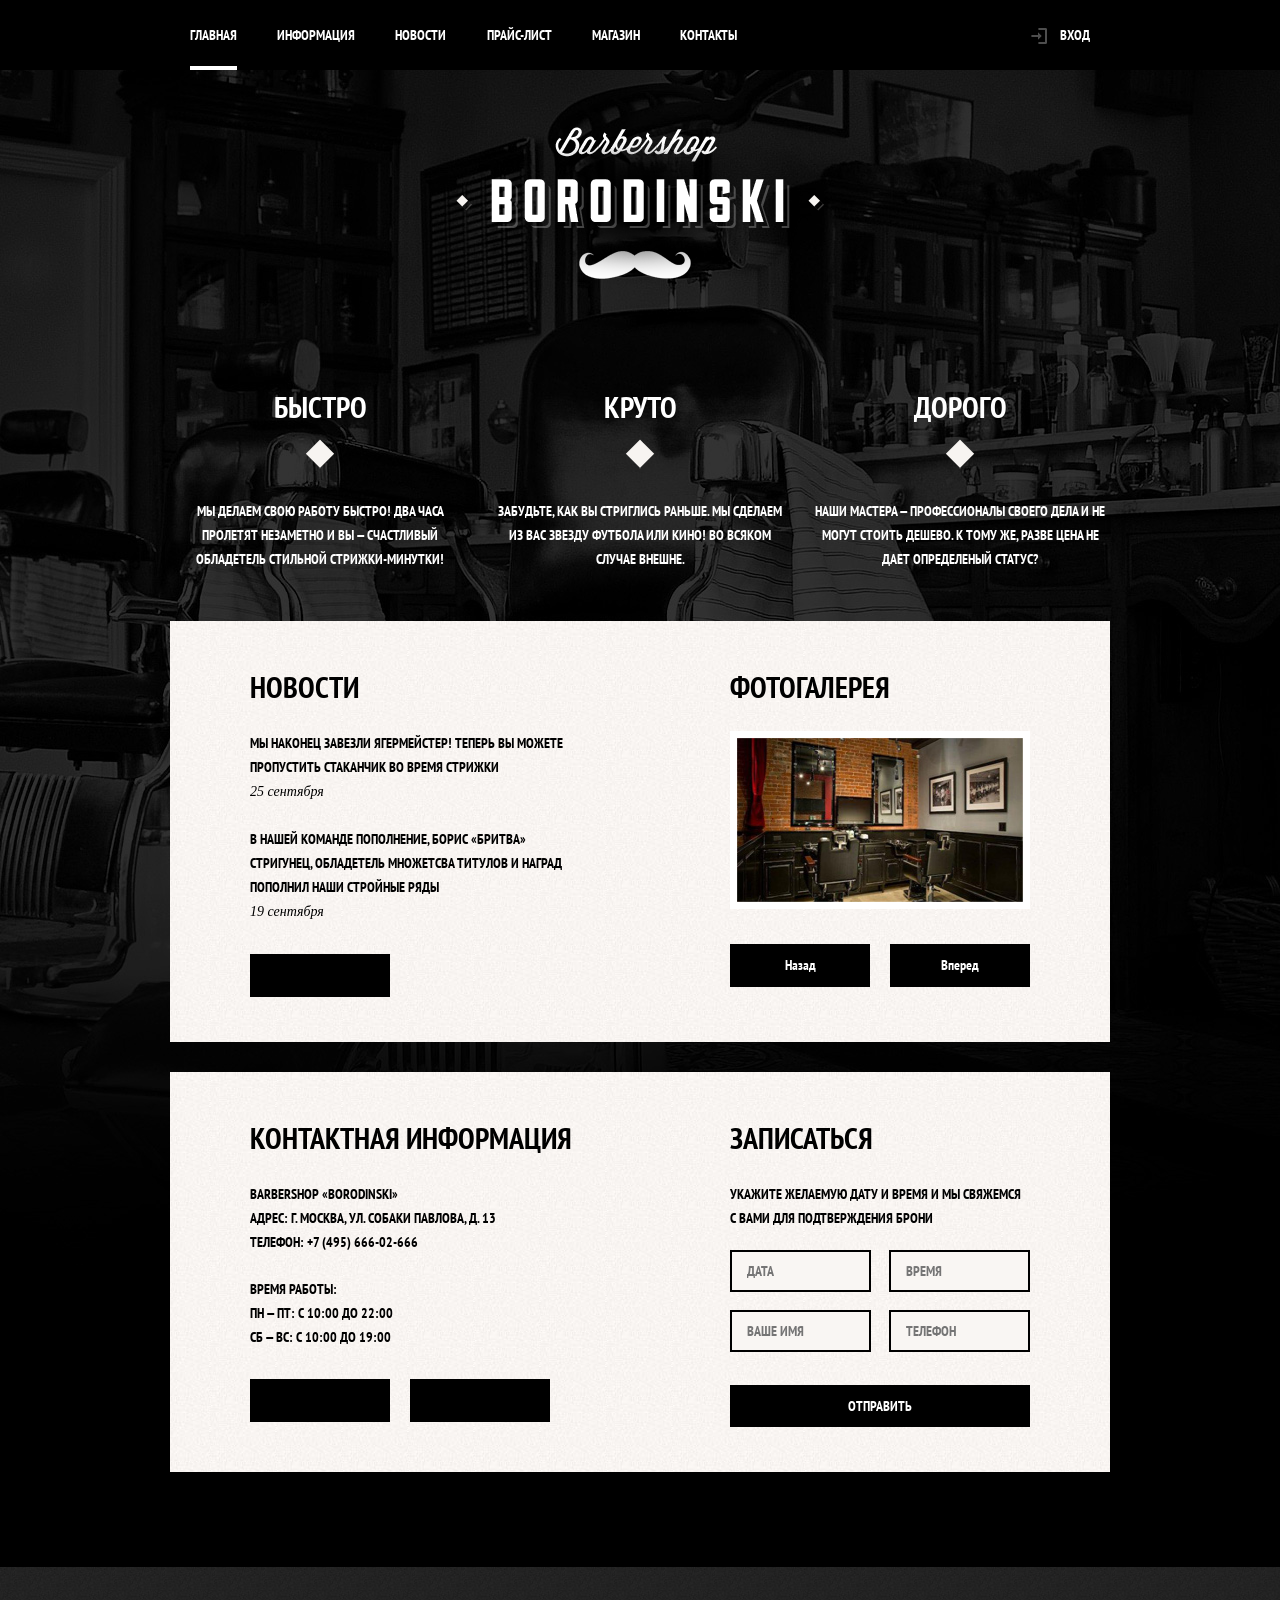
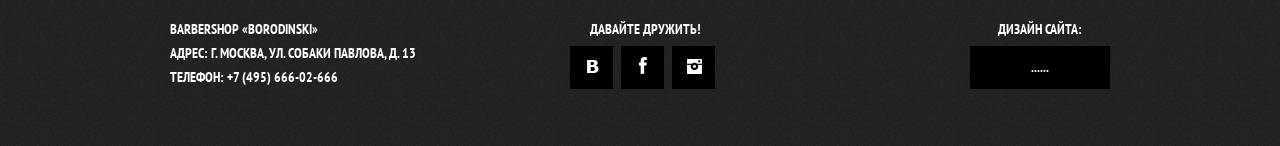
==== barbershop/index.html @ 3c75f3c0 "1" ====
<!DOCTYPE html>
<html lang="ru-RU">
	<head>
		<meta charset="utf-8"/>
		<link type="text/css" rel="stylesheet" href="style.css"/>
		<link href='http://fonts.googleapis.com/css?family=PT+Sans+Narrow:400,700&subset=latin,cyrillic-ext,cyrillic,latin-ext' rel='stylesheet' type='text/css'>
		<title>Barbershop</title>
	</head>

	<body>
			<div class="header">
				<div class="center_wraper"> 
					<ul class="navbar">
								<li><a href="http://test.ru/barbershop/" ><span class="header_menu_active">Главная</span></a></li>
								<li><a href=""  >Информация</a></li>
								<li><a href=""  >Новости</a></li>
								<li><a href="prise.html"  >Прайс-лист</a></li>
								<li><a href=""  >Магазин</a></li>
								<li><a href=""  >Контакты</a></li>
					</ul>
					<div class="account_menu">
						<a href="#" class="account_menu_enter">Вход</a>
					</div>
				</div>
			</div> 

			<div class="center_wraper"> 
				<div class="logo">
					<a href="#"><img src="img/logo.png" alt="LOGO"/></a>
				</div>

				<ul class="features">
					<li>
						<div class="features_title">
							Быстро
						</div>
						<p>Мы делаем свою работу быстро! Два часа пролетят незаметно и вы — счастливый обладетель стильной стрижки-минутки!</p>
					</li>
					<li>
						<div class="features_title">
							Круто		
						</div>
						<p>Забудьте, как вы стриглись раньше. Мы сделаем из вас звезду футбола или кино! Во всяком случае внешне.</p>
					</li>
					<li>
						<div class="features_title">
							Дорого
						</div>
						<p>Наши мастера — профессионалы своего дела и не могут стоить дешево. К тому же, разве цена не дает определеный статус?</p>
					</li>
				</ul>

				<div class="main">
					<div class="main_left_column">
						<div class="column_title">Новости</div>
						<ul>
							<li>
								<a href="">Мы наконец завезли Ягермейстер! Теперь вы можете пропустить стаканчик во время стрижки</a>
								<br>
								<span class="date">25 сентября</span>
							</li>
							<li>
								<a href="">В нашей команде пополнение, Борис «Бритва» Стригунец, обладетель множетсва титулов и наград пополнил наши стройные ряды</a>
								<br>
								<span class="date">19 сентября</span>
							</li>
						</ul>
						<a href="" class="btn">Все новости</a>
					</div>
					<div class="main_right_column">
						<div class="column_title">Фотогалерея</div>
						<div class="gallery">
							<div class="gallery_items">
								<img class="gallery_item" alt="Фото" src="img/gallery_item.jpg"/>
								
							</div>
							<button class="btn_prev">Назад</button>
							<button class="btn">Вперед</button>
						</div>
					</div>
				</div>

				<div class="main">
					<div class="main_left_column">
						<div class="column_title">Контактная информация</div>
						<ul>
							<li>
								Barbershop «Borodinski»<br/>
								Адрес: г. Москва, ул. Собаки Павлова, д. 13<br/>
								Телефон: +7 (495) 666-02-666
							</li>
							<li>
								Время работы:<br/>
								пн — пт: с 10:00 до 22:00<br/>
								сб — вс: с 10:00 до 19:00
							</li>
						</ul>
						<a href="" class="btn_prev">Как проехать</a>
						<a href="" class="btn">Обратная Связь</a>
					</div>
					<div class="main_right_column">
						<div class="column_title">Записаться</div>
						<p>Укажите желаемую дату и время и мы свяжемся<br/>
						   с Вами для подтверждения брони</p>
						<form class="form" method="post" action="#">
								<fieldset>
									<input type="text" placeholder="Дата" name="date"></input>
									<input type="text" placeholder="Время" name="time"></input>
									<input type="text" placeholder="Ваше Имя" name="name"></input>
									<input type="text" placeholder="Телефон" name="phone"></input>
								</fieldset>
								<fiedset>
									<input type="submit" value="Отправить"></input>
								</fiedset>
						</form>
					</div>	
				</div>
			</div>

			<div class="footer">
				<div class="center_wraper">
					<div class="contacts">
						Barbershop «Borodinski»<br/>
						Адрес: г. Москва, ул. Собаки Павлова, д. 13<br/>
						Телефон: +7 (495) 666-02-666
					</div>
					<div class="social_buttons">
						<span>Давайте дружить!</span>
						<a href="http://vk.com" class="btn_social1"></a>
						<a href="http://facebook.com" class="btn_social2"></a>
						<a href="http://instgram.com" class="btn_social3"></a>
					</div>
					<div class="copyright">
						Дизайн сайта:
						<a href="" class="btn">......</a>
					</div>
				</div>
			</div>
			
			<div class="login_popup">
				<h1>Личный кабинет</h1>
					Введите пожалуйста свой логин и пароль
					Если вы забыли пароль 
				<form class="form" method="post" action="./auth">				
					<fieldset>
						<input type="text" placeholder="Логин" name="login"></input>
						<input type="password" placeholder="Пароль" name="password"></input>

						<a class="restore" hred="restore">Я забыл пароль</a>
						<lable><input type="checkbox" name="remember">Запомнить меня</input></lable>

						<input type="submit" value="Войти"></input>
					</fiedset>
				</form>
			</div>
	</body>

</html>
---- barbershop/style.css ----
/*
Barbershop
*/

html, body{
    padding: 0px;
    margin: 0px;
    overflow: auto;
}


body{
    font-family: "PT Sans Narrow",sans-serif;
    font-size: 14px;
    line-height: 24px;
    text-transform: uppercase;
    font-weight: bold;
    background: url("img/background.jpg") no-repeat scroll 50% 0px black;
}

.price_page{
	background: url("img/bg_login.jpg") repeat scroll 50% 0px #000;	
}

a{
	color: black;
    text-decoration: none;
}

/*--------------------------------------------------------*/

.center_wraper{
	width: 940px;
	margin: 0px auto;
	padding: 0px 10px;
}

.center_wraper:after{
	content: "";
	display: table;
	clear: both;
}

.btn, .btn_prev{
	display: inline-block;
	width: 140px;
	margin: 0px;
	padding: 0px;
	border: 0px none;
	background: black;
	color: #FFF;
	font-family: "PT Sans Narrow",sans-serif;
	font-size: 14px;
	font-weight: bold;
	text-decoration: none;
	text-align: center;
	line-height: 43px;
	cursor: pointer;
}

.btn:link, .btn_prev:link{
    color: white;
}

.btn_prev{
	margin-right: 17px;
}

.btn:hover, .btn_prev:hover{
    background: none repeat scroll 0% 0% #663D15;
}



/*--------------------------------------------------------*/

.header{
	background: black;
}

.header:after{
	content: "";
	display: table;
	clear: both;
}

.header a{
	display: block;
	padding: 23px 20px;
	color: white;	
}

.header a:hover{
    background: #242424;
}

.navbar{
	float:left;
	margin: 0px;
	padding: 0px;
	width: 780px;
	list-style: none;
}

.navbar li{
	display: inline-block;
	margin-right: -0.2em;
}

.account_menu{
	float: right;
}

.account_menu a{
	display:block;
	position: relative;
	padding-left: 45px;
}

.account_menu a:before{
	content: "";
	position: absolute;
	top: 28px;
	left: 16px;
	width: 16px;
	height: 16px;
	background: url("img/icon_enter.png");
	opacity: 0.3;
}

.account_menu a:hover:before{
	opacity: 1;
}

.header_menu_active{
	position: relative;
}

.header_menu_active:after {
    content: "";
    position: absolute;
    left: 0px;
    bottom: -26px;
    width: 100%;
    height: 4px;
    background: none repeat scroll 0% 0% #FFF; 
}

/*--------------------------------------------------------*/

.logo{
	margin: 57px auto;
	text-align: center;
}

.features{
	margin:50px 0px;
	padding: 0px;
	list-style: none; 
	color: white;
}

.features:after{
	content: "";
	display: table;
	clear: both;
}

.features_title{
	position: relative;
	margin-bottom: 80px;
	font-size:30px;
    font-weight:bold;
}

.features_title:after{
	content: "";
	position: absolute;
	bottom: -50px;
	left: 50%;
	width: 30px;
	height: 30px;
	margin-left: -15px;
	background: url("img/romb.png");
}


.features li{
	float: left;
	width: 300px;
	margin-right: 20px;
	text-align: center;
}

.features li:last-child{
	margin-right: 0px;
}

.features li p{
	margin: 0px 0px;
	font-size: 14px;
	line-height: 24px;
}

/*--------------------------------------------------------*/

.main{
	margin: 30px 0px;
	padding: 45px 80px;
	background: white;
	background: url("img/bg_login.jpg") repeat scroll 50% 0px #000;
}

.main a{
	color:black;
}

.main:after{
	content: "";
	display: table;
	clear: both;
}

.main_left_column{
	float: left;
	width: 340px;
}

.main_right_column{
	float: right;
	width: 300px;
}

.main_right_column p {
    margin-bottom: 20px;
}

.column_title{
	margin-bottom: 23px;
	font-size:30px;
    font-weight:bold;
    line-height: 42px;
    font-size: 30px;  
}

.main ul{
	list-style: none;
	display: block;
	margin: 0px 0px 30px; 
	padding: 0px;
}

.main ul li{
	margin-bottom: 23px;

}

.main ul .date{
	font-family:Georgia, Times, serif;
    font-weight:normal;
    font-style:italic;
    text-transform: lowercase;
}

.gallery_items{
	border: 7px solid #FFF;
	margin-bottom: 35px;
}

.gallery_item{
	display: block;
	height: 164px;
	width: 286px;
}

.form input[type="submit"], .form input[type="text"],
.form input[type="password"] {
    display: block;
    font-weight: bold;
    font-size: 14px;
    font-family: "PT Sans Narrow",sans-serif;
}

.form input[type="submit"]{
    width:300px;
    padding:12px 0;
    border:none;
    color:white;
    background-color:#000;
    text-transform:uppercase;
    cursor:pointer;
}

fieldset{
    border:0;
    padding:0;
    margin:0;
    margin-bottom:15px;
}
.form input[type="text"],
.form input[type="password"]{
    display:inline-block;
    width:82px;
    margin-right:15px;
    margin-bottom:18px;
    padding: 10px 40px 10px 15px;
	border: 2px solid #000;
	color: #000;
	background-color: #F9F6F3;
	text-transform: uppercase;
}

.form input[type="text"]:nth-child(2n){
    margin-right:0;
}


/*--------------------------------------------------------*/

.footer{
 background: url("img/footer_bg.jpg") repeat scroll 50% 0px #000;
 margin-top: 65px;
 padding: 50px 0px;
 color: white;

}

.footer:after{
	content: "";
	display: table;
	clear: both;
}

.contacts{
	float: left;	
	width: 300px;	
}

.social_buttons{
	text-align: center;
	float: left;		
	width: 350px;
}

.social_buttons span {
    display: block;
    margin-bottom: 5px;
}

.btn_social1,.btn_social2,.btn_social3{
 display: inline-block;	
 width: 43px;
 height: 43px;
 margin-right: 5px;
}

.btn_social1{
 background: url("img/but_vk.png") no-repeat scroll 50% 0px black;
}

.btn_social2{
 background: url("img/but_fac.png") no-repeat scroll 50% 0px black;
}

.btn_social3{
 background: url("img/icon_ins.png") no-repeat scroll 50% 0px black;
}

.copyright{
	width: 140px;
	float: right;
	text-align: center;		
}

.footer .btn{
	margin-top: 5px;
}

.login_popup{
	display: none;
	position: absolute;
	top: 30px;
	left: 50%;
	width: 300px;
	min-height: 200px;
	padding: 50px 80px;
	margin-left: -230px;
	background: url("img/bg_login.jpg") repeat scroll 50% 0px #000;
}

/*///////////////////////////////////////////////////////////////////////////////////////////*/

.price_page{
	font-size: 0.875em;
	line-height: 1.7em;
	font-weight: bold;
}

.price_title{
	margin-top: 3.1em;
	margin-bottom: 3.1em;
}

.price_title h1{
	font-size: 1.875em;
	line-height: 1.4em;
}

.price_title ul{
	margin: 0;
	padding: 0;
	color: black;
	list-style: none;
}

.price_title li{
	display: inline-block;
	padding-right: 10px;
}

.price_title li:last-child{
	background: url("img/li.png") no-repeat 0 50%;
	padding: 0 20px;
}

.price_btitle{
	margin-top: 3.55em;
	margin-bottom: 4.5em;
	text-align: center;
}

.price_btitle h1{
	position: relative;
	display: inline;
	font-size: 3.4em;
	line-height: 1;
	padding: 0 25px;
	z-index: 2;
	background: url("img/bg_login.jpg") repeat scroll 50% 0px #000;;
}

.price_btitle:after{
	position: relative;
	content: "";
	display: block;
	border-bottom: 2px solid black; 
	top: -1.7em;
	z-index: 1;
}


.price_content_left{
	float: left;
	width: 460px;
}

.price_content_right{
	float: right;
	width: 460px;
}

.price_content h1,
.price_content h2{
	margin-top: 2em;
	margin-bottom: 1em;
}

.price_content_left h1,
.price_content_right h1{
	font-size: 2.15em;
	line-height: 1.4em
}

.price_content_left h2,
.price_content_right h2{
	font-size: 1.7em;
	line-height: 1.15em;
	margin-bottom: 40px;
}



.price_content_left p,
.price_content_right p{
	margin: 0;
	width: 380px;
}

.price_content_left ul{
	margin: 0;
	padding: 0;
	list-style: none;
	margin-bottom: 70px;
}

.price_content_left li{
	padding-left: 20px;
	margin-bottom: 1em;
	background: url("img/li.png") no-repeat 0 50%;
}

.price_content_right table{
	width: 450px;	
	border-collapse: collapse;
	margin-bottom: 151px;
}

.price_content_right th,
.price_content_right td{
	width: 50%;	
	padding: 0.5em 20px;
	border: 2px solid black;
}

.price_content_right td{
	/*text-align: center;
}*/
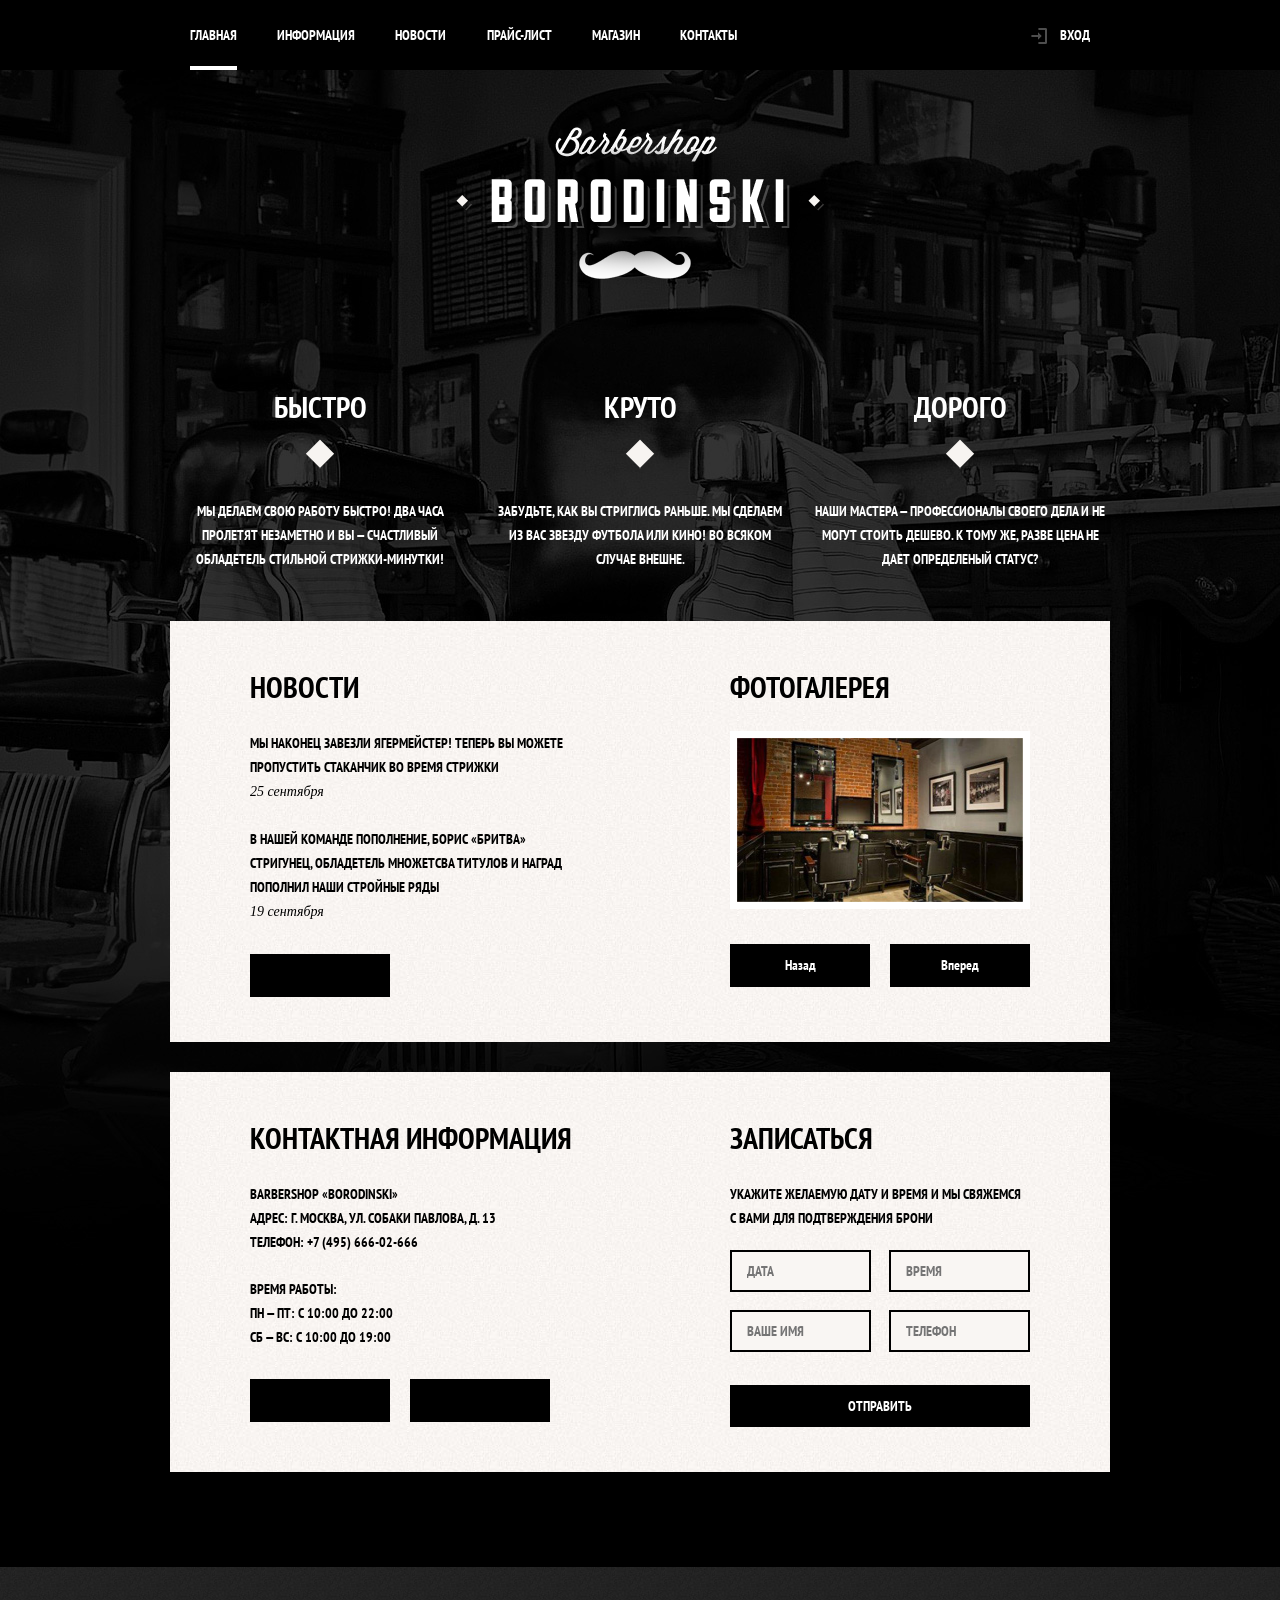
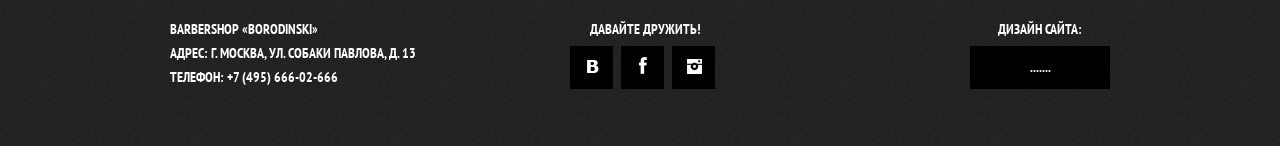
==== commit da413253: "4" ====
--- a/barbershop/index.html
+++ b/barbershop/index.html
@@ -5,6 +5,7 @@
 		<link type="text/css" rel="stylesheet" href="style.css"/>
 		<link href='http://fonts.googleapis.com/css?family=PT+Sans+Narrow:400,700&subset=latin,cyrillic-ext,cyrillic,latin-ext' rel='stylesheet' type='text/css'>
 		<title>Barbershop</title>
+		
 	</head>
 
 	<body>
@@ -14,8 +15,8 @@
 								<li><a href="http://test.ru/barbershop/" ><span class="header_menu_active">Главная</span></a></li>
 								<li><a href=""  >Информация</a></li>
 								<li><a href=""  >Новости</a></li>
-								<li><a href="prise.html"  >Прайс-лист</a></li>
-								<li><a href=""  >Магазин</a></li>
+								<li><a href="price.html"  >Прайс-лист</a></li>
+								<li><a href="shop.html"  >Магазин</a></li>
 								<li><a href=""  >Контакты</a></li>
 					</ul>
 					<div class="account_menu">
@@ -132,27 +133,31 @@
 					</div>
 					<div class="copyright">
 						Дизайн сайта:
-						<a href="" class="btn">......</a>
+						<a href="" class="btn">.......</a>
 					</div>
 				</div>
 			</div>
 			
 			<div class="login_popup">
+				<a href="#" class="login_popup_close"></a>
 				<h1>Личный кабинет</h1>
-					Введите пожалуйста свой логин и пароль
-					Если вы забыли пароль 
+					<p>Введите пожалуйста свой логин и пароль</p>
 				<form class="form" method="post" action="./auth">				
-					<fieldset>
 						<input type="text" placeholder="Логин" name="login"></input>
 						<input type="password" placeholder="Пароль" name="password"></input>
 
 						<a class="restore" hred="restore">Я забыл пароль</a>
-						<lable><input type="checkbox" name="remember">Запомнить меня</input></lable>
+						<label>
+							<input type="checkbox" name="remember"></input>
+							Запомнить меня
+						</label>
 
 						<input type="submit" value="Войти"></input>
-					</fiedset>
 				</form>
 			</div>
+
+	<script src="script.js"></script>
+			
 	</body>
-
+	
 </html>
--- a/barbershop/style.css
+++ b/barbershop/style.css
@@ -297,6 +297,7 @@
     margin:0;
     margin-bottom:15px;
 }
+
 .form input[type="text"],
 .form input[type="password"]{
     display:inline-block;
@@ -314,7 +315,6 @@
     margin-right:0;
 }
 
-
 /*--------------------------------------------------------*/
 
 .footer{
@@ -376,10 +376,12 @@
 	margin-top: 5px;
 }
 
+/*-----popup----------------------*/
+
 .login_popup{
 	display: none;
 	position: absolute;
-	top: 30px;
+	top: 120px;
 	left: 50%;
 	width: 300px;
 	min-height: 200px;
@@ -388,6 +390,83 @@
 	background: url("img/bg_login.jpg") repeat scroll 50% 0px #000;
 }
 
+.login_popup h1{
+	margin: 0;
+	margin-bottom: 25px;
+}
+
+.login_popup p{
+	margin: 0;
+	margin-bottom: 15px;
+}
+
+.login_popup .form input[type="text"],
+.login_popup .form input[type="password"]{
+    display: block;
+    width: 240px;
+    margin-bottom:18px;
+    padding: 10px 40px 10px 15px;
+	border: 2px solid #000;
+	color: #000;
+	background-color: #F9F6F3;
+	text-transform: uppercase;
+}
+
+.login_popup .form input[type="text"]{
+	background: url(img/login.png) no-repeat 97% 50%;
+}
+
+.login_popup .form input[type="password"]{
+	background: url(img/password.png) no-repeat 97% 50%;
+}
+
+.login_popup input[type="checkbox"] {
+    vertical-align: middle;
+    margin-right: 5px;
+}
+
+.login_popup label{
+	cursor: pointer;
+}
+
+.login_popup .restore{
+    float: right;
+    color: #000;
+    text-decoration: underline;
+    margin-bottom: 17px;
+}
+
+.login_popup_show{
+	display: block;
+	animation: login_open 0.6s;
+}
+
+.login_popup_close{
+	position: absolute;
+	height: 21px;
+	width: 21px;
+	left: 110%;
+	text-align: right;
+	background: url(img/cross.png) no-repeat 0% 50%;
+}
+
+.login_popup_error{
+    animation: login-error 0.6s;
+}
+
+@keyframes login_open{
+	0% { transform: translateY(-2000px);}
+	70% { transform: translateY(30px);}
+	90% { transform: translateY(-10px);}
+	100% { transform: translateY(0px);}
+}
+
+@keyframes login-error{
+    0%, 100%                { transform: translateX(0);}
+    10%, 30%, 50%, 70%, 90% { transform: translateX(-10px);}
+    20%, 40%, 60%, 80%      { transform: translateX(10px);}
+}
+
 /*///////////////////////////////////////////////////////////////////////////////////////////*/
 
 .price_page{
@@ -414,14 +493,16 @@
 }
 
 .price_title li{
-	display: inline-block;
-	padding-right: 10px;
-}
-
-.price_title li:last-child{
 	background: url("img/li.png") no-repeat 0 50%;
 	padding: 0 20px;
-}
+	padding-right: 10px;
+	display: inline-block;
+}
+
+.price_title li:first-child{
+	background: none;
+}
+
 
 .price_btitle{
 	margin-top: 3.55em;
@@ -512,6 +593,122 @@
 	border: 2px solid black;
 }
 
-.price_content_right td{
+/*.price_content_right td{
 	/*text-align: center;
-}*/+}*/
+
+
+/*----SHOP--------------------------*/
+
+.main_shop{
+	
+}
+
+.main_shop:after{
+	content: "";
+	display: table;
+	clear: both;
+}
+
+.shop_filter{
+   float: left;
+   width: 220px;
+}
+
+.shop_filter .manufacturers{
+   list-style: none;
+   margin: 0;
+   padding: 0;
+}
+
+.shop_filter .manufacturers li{
+   padding-left: 40px;
+   margin-bottom: 15px;
+   background: url(img/check_box.png) no-repeat 0 50%;
+}
+
+.shop_filter .groups{
+   list-style: none;
+   margin: 0;
+   padding: 0;
+}
+
+.shop_filter .groups li{
+   display: block;
+   padding: 14px;
+   margin-bottom: 9px;
+   color: white;
+   background: black;
+   cursor: pointer;
+}
+
+.shop_filter .groups .active{
+   color: black;
+   background: white;
+}
+
+.shop_items{
+	float: right;
+   	width: 700px;
+}
+
+.shop_item{
+	display: inline-block;
+	margin: 0;
+	margin-right: 17px;
+	margin-bottom: 20px;
+   	width: 220px;
+   	background: white;
+
+}
+
+.shop_item:nth-child(3n){
+	margin-right: 0;
+}
+
+.shop_item img{
+	height: 165px;
+   	width: 220px;
+}
+
+.shop_item p{
+	margin: 14px;
+}
+
+.shop_price{
+	display: block;
+	padding: 12px;
+	margin: 0 14px;
+	margin-bottom: 16px;
+	text-align: center;
+	background: #e5e5e5;
+}
+
+.shop_price:hover{
+	color: white;
+	background: black;
+}
+
+.shop_items ul{
+	list-style: none;
+	float: left;
+	margin: 0;
+	padding: 0;
+}
+
+.shop_items ul li{
+	display: inline-block;
+	text-align: center;
+	padding: 8px 18px;
+	margin: 0;
+	margin-right: 7px;
+	color: white;
+	border-bottom: 4px solid black;
+	background: black;
+	cursor: pointer;
+}
+
+.shop_items ul .active{
+	color: black;
+	background: white;
+}
